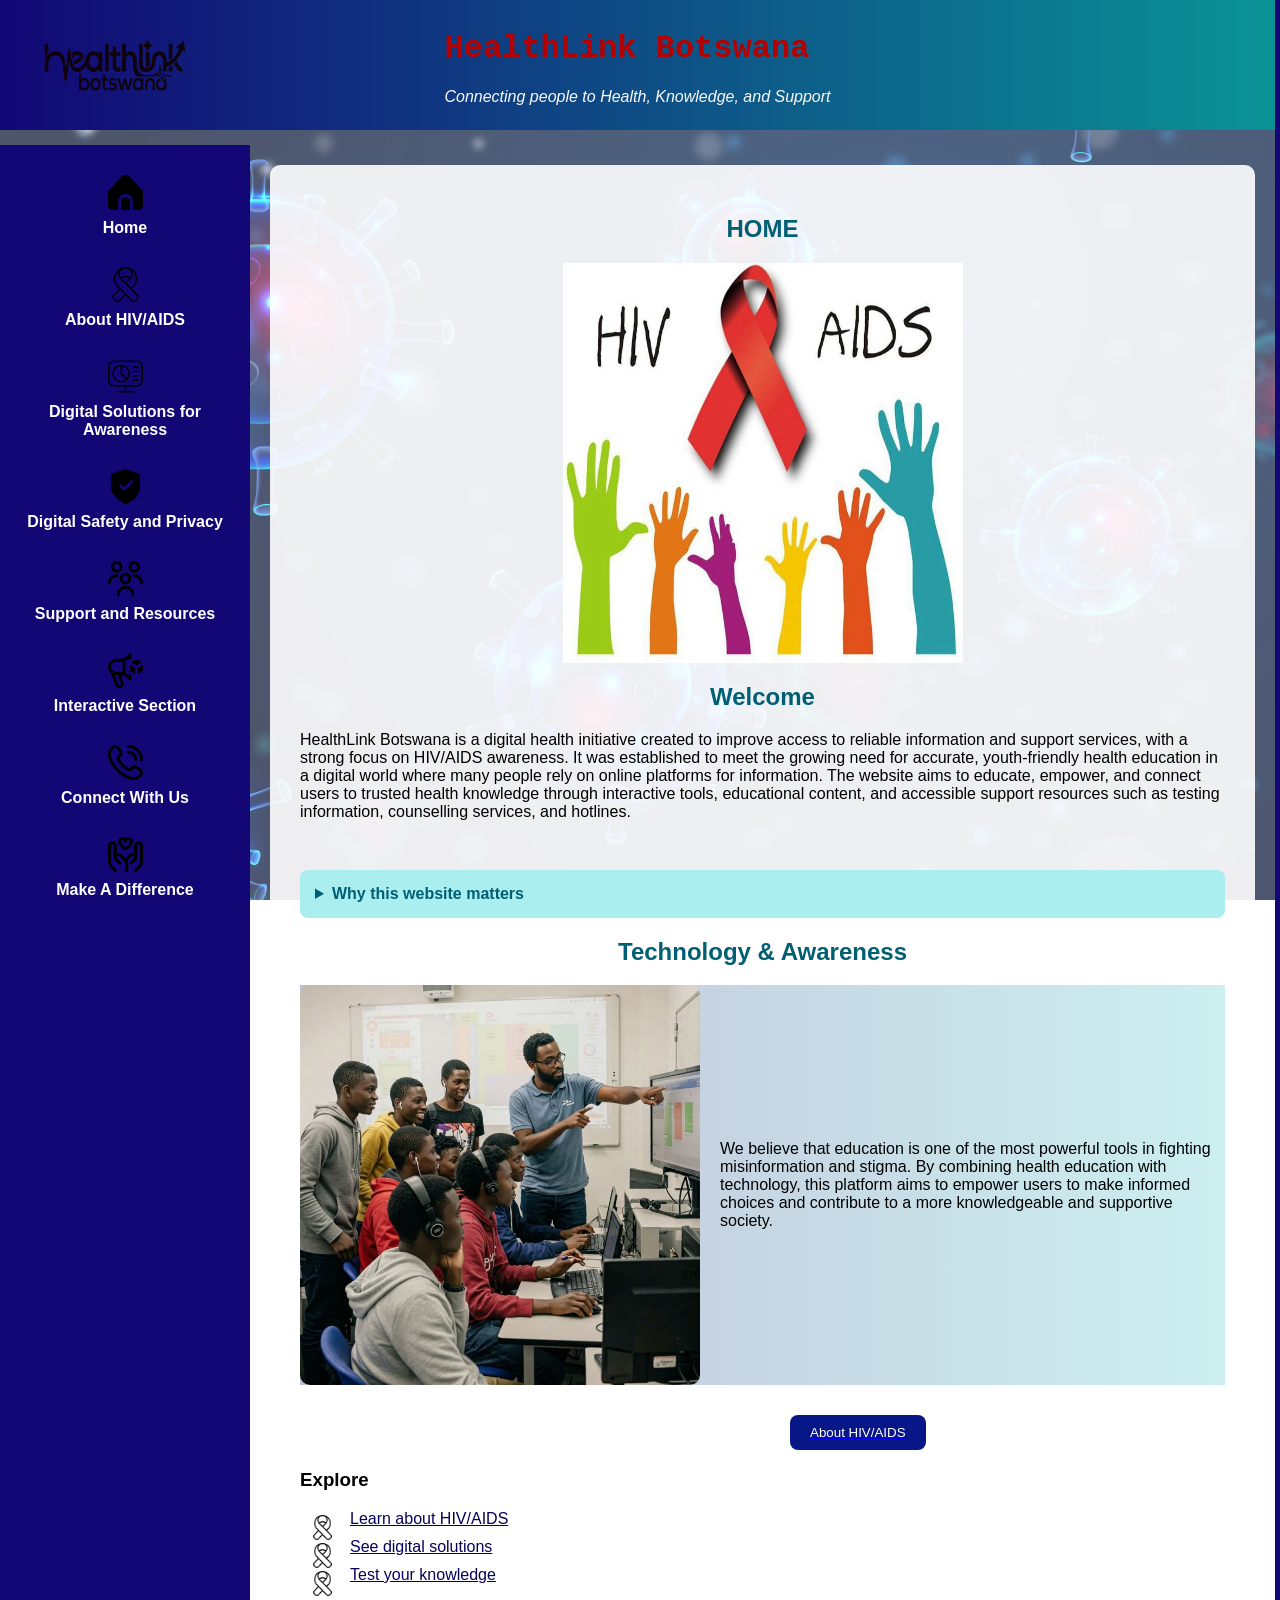
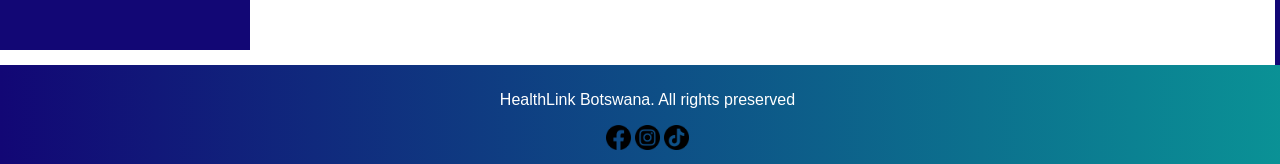
==== index.html @ a8f6ff53 "Updated content" ====
<!DOCTYPE html>
<html lang="en">
<head>
    <meta charset="UTF-8">
    <meta name="viewport" content="width=device-width, initial-scale=1.0">
    <title>Home page</title>

    <link rel="stylesheet" href="styles.css">

</head>
<body>
    <header id="topheader">

         <img src="icon images/image.png" alt="HealthLink Botswana logo" class="logo" width="200" height="150">

           <div class="title">
            <h1>HealthLink Botswana</h1>
            <p><em>Connecting people to Health, Knowledge, and Support</em></p>
           </div>
    </header>

<div class="container">
        <nav class="sidebar">

            <div>
             <img src="icon images/home (1).png" alt="home icon" width="50" height="50"> <a id="nav" href="home.html">Home</a> 
            </div>

            <div>
             <img src="icon images/ribbon.png" alt="about hiv/aids icon" width="50" height="50">
                <a id="nav" href="abouthivaids.html">About HIV/AIDS</a> 
            </div>

            <div>
             <img src="icon images/dashboard-monitor.png" alt="solutions forawareness icon" width="50" height="50">
                <a id="nav" href="solutionsforawareness.html">Digital Solutions for Awareness</a> 
            </div>

            <div>
             <img src="icon images/shield-check.png" alt="safety and privacy icon" width="50" height="50">
                <a id="nav" href="safetyandprivacy.html">Digital Safety and Privacy</a> 
            </div>

            <div>
             <img src="icon images/users-alt.png" alt="support and resources icon" width="50" height="50">
                <a id="nav" href="supportandresources.html">Support and Resources</a> 
            </div>

            <div>
             <img src="icon images/box-megaphone.png" alt="interactive section icon" width="50" height="50">
                <a id="nav" href="quiz.html">Interactive Section</a> 
            </div>

            <div>
             <img src="icon images/phone-call.png" alt="connect with us icon" width="50" height="50">
                <a id="nav" href="connect.html">Connect With Us</a> 
            </div>

            <div>
             <img src="icon images/hands-heart.png" alt="donate icon" width="50" height="50">
                <a id="nav" href="donate.html">Make A Difference</a> 
            </div>
        </nav>

<main id="content">
   
            <h2><strong>HOME</strong></h2>


        <img style="display:block; margin: 0 auto;" src="content images/Semua bergerak untuk pencegahan HIV.jpg" alt="HIV/AIDS Awareness" width="400" height="400">

        <h2><b>Welcome</b></h2>
       <p>HealthLink Botswana is a digital health initiative created to improve access to reliable information and support services, with a strong focus on HIV/AIDS awareness. It was established to meet the growing need for accurate, youth-friendly health education in a digital world where many people rely on online platforms for information. The website aims to educate, empower, and connect users to trusted health knowledge through interactive tools, educational content, and accessible support resources such as testing information, counselling services, and hotlines.</p>
        <br>

        <details>

            <summary><strong>Why this website matters</strong></summary>
            <p>HealthLink Botswana is important because HIV/AIDS remains a major health challenge, especially among young people, and misinformation can increase stigma and risk. By using digital technology, the platform helps spread accurate information quickly, encourages safe health practices, and promotes testing and awareness. It also provides a private and accessible way for users to learn and seek help, contributing to a more informed, supportive, and health-conscious society.</p>
        
        </details>

        <h2>Technology & Awareness</h2>

        <div class="contentrow">
        <img src="content images/Call For IT & Computer Volunteers in South Africa.jpg" alt="digital learning" width="100" height="100">

        <div class="text">
        <p>We believe that education is one of the most powerful tools in fighting misinformation and stigma. By combining health education with technology, this platform aims to empower users to make informed choices and contribute to a more knowledgeable and supportive society.</p>
        </div>
        </div>

         <a class="link" href="abouthivaids.html"><button>About HIV/AIDS</button></a>

         <h3>Explore</h3>
         <ul>
          <li><a class="links" href="abouthivaids.html">Learn about HIV/AIDS</a></li>
          <li><a class="links" href="solutionsforawareness.html">See digital solutions</a></li>
          <li><a class="links" href="quiz.html">Test your knowledge</a></li>
         </ul>
</main>
</div>

<footer>
      <p>HealthLink Botswana. All rights preserved</p> <img src="icon images/facebook.png" alt="facebook icon" width="25" height="25"> <img src="icon images/instagram-circle.png" alt="instagram icon" width="25" height="25"> <img src="icon images/tiktok-circle.png" alt="tiktok icon" width="25" height="25">
</footer>
</body>
</html>
---- styles.css ----
/* HEADER */
#topheader {
    display: flex;
    align-items: center;
    justify-content: center;
    position: relative;
    padding: 15px;
    background: linear-gradient(90deg, #120775, #0a9396);
    height: 100px;
    color: white;
}

.logo {
    position: absolute;
    left: 15px;
    width: 200px;
    height: 135px;
    mix-blend-mode: multiply;
}

/* TITLE */
.title h1 {
    color: #b30000;
    font-family: 'Courier New', Courier, monospace;
}

.title p em {
    color: #f9f9f9;
}

/* SIDEBAR */
.sidebar {
    width: 220px;
    background-color:   #120775;
    padding: 15px;
    height: auto;
   
}

.sidebar div {
    text-align: center;
    padding-top: 20px;
    transition: 0.3s;
    text-align: center;
    padding: 15px 0;
}

.sidebar div:hover {
    transform: scale(1.05);
}

.sidebar img {
    width: 35px;
    height: 35px;
}

.sidebar a {
    display: block;
    color: #ffffff;
    text-decoration: none;
    margin-top: 5px;
    font-weight: bold;
}

.sidebar a:hover {
    color: #000000;
}


/* LAYOUT */
.container {
    display: flex;
    margin-top: 15px;
    margin-bottom: 15px;
}

/* CONTENT */
#content {
    padding: 30px;
    flex: 1;
    background-color: rgba(255, 255, 255, 0.90);
    margin: 20px;
    border-radius: 10px;
}


#content h2, p em {
    color: #005f73;
    text-align: center;
}

/* LINKS */
.links {
    color: #06025a;
}

.links:hover {
    color: #005f73;
}

/* BUTTON */
.link button{
    background-color: #081788;
    color: #fffbfb;
    border: none;
    padding: 10px 20px;
    cursor: pointer;
    border-radius: 8px;
    text-decoration: none;
    display: flex;
    margin-left: 490px;
    margin-top: 20px;
}


.link button:hover {
    background-color: #4c428c;
    color: #ffffff;
}

/* DETAILS */
details {
    background-color: #aaeef0;
    padding: 15px;
    border-radius: 8px;
    margin: 15px 0;
}

summary {
    font-weight: bold;
    color: #005f73;
    cursor: pointer;
}

/* FOOTER */
footer {
     background: linear-gradient(90deg, #120775, #0a9396);
    color: #ffffff;
    text-align: center;
    padding: 10px;
    width: 100%;
}

body {
    margin: 0;
    font-family: Arial, Helvetica, sans-serif;
    background: 
        linear-gradient(rgba(255,255,255,0.3), rgba(255,255,255,0.3)),
        url("content images/3651394.jpg");
    background-size: cover;
    background-position: center;
    background-attachment: fixed;
    border-right: #120775 solid 5px;
    border-width: 5px;
    
}

ul {
    list-style: none; /* remove default bullets */
    padding-left: 10px;
    text-decoration: none;
}

ul li {
    position: relative;
    padding-left: 40px;
    margin-bottom: 10px;
}

ul li::before {
    content: "";
    position: absolute;
    left: 0;
    top: 5px;
    width: 25px;
    height: 25px;
    background-image: url("icon images/ribbon.png");
    background-size: cover;
    background-repeat: no-repeat;
}

#support {
    float: right;
    border: #010313 solid 2px;
    padding: 20px;
    background-color: rgba(255, 255, 255, 0.90);
    margin: 0 auto;
}

.card img {
    width: 100%;
    height: auto;
    border-radius: 8px;
}

.card h3 {
    color: #b30000;
}

.facts-section {
    text-align: center;
}

.cardscontainer {
    display: flex;
    justify-content: center;
    flex-wrap: wrap;
    gap: 20px;
}

.card {
    width: 220px;
    padding: 15px;
    border-radius: 10px;
    background: linear-gradient(90deg, #ccc8f1, #7fb8b9);
    box-shadow: 0 4px 8px rgba(0,0,0,0.1);
    display: flex;
    flex-direction: column;
    justify-content: space-between;
}

.question {
    background-color: #ffffff;
    padding: 20px;
    margin: 20px 0;
    border-radius: 10px;
    box-shadow: 0 4px 8px rgba(0,0,0,0.1);
    background: linear-gradient(90deg, #ccc8f1, #7fb8b9);
}

.question p {
    font-weight: bold;
    color: #005f73;
}

/* OPTIONS */
.question label {
    display: inline-block;
    margin: 8px 0;
    padding: 8px;
    border-radius: 6px;
    cursor: pointer;
    transition: 0.2s;
}

/* HOVER EFFECT */
.question label:hover {
    background-color: #e0fbfc;
}


/* MAIN DONATION LAYOUT */
.donationlayout {
    display: flex;
    gap: 30px;
    margin-top: 20px;
    flex-wrap: wrap; /* makes it responsive */
}

/* LEFT FORM */
.donationform {
    flex: 1;
    min-width: 300px;
    background: #ffffff;
    padding: 20px;
    border-radius: 10px;
    box-shadow: 0 4px 8px rgba(0,0,0,0.1);
    background: linear-gradient(90deg, #ccc8f1, #7fb8b9);
}

/* RIGHT INFO */
.donationinfo {
    flex: 1;
    min-width: 300px;
    background: #ffffff;
    padding: 20px;
    border-radius: 10px;
    box-shadow: 0 4px 8px rgba(0,0,0,0.1);
    background: linear-gradient(90deg, #ccc8f1, #7fb8b9);
}

/* IMAGE CLEANUP */
.donationinfo img {
    width: 100%;
    height: auto;
    border-radius: 10px;
    margin-bottom: 15px;
}

/* THANK YOU SECTION */
.thankyou {
    margin-top: 30px;
    padding: 20px;
    background: linear-gradient(90deg, #ccc8f1, #7fb8b9);
    border-radius: 10px;
    text-align: center;
    width: 100%;
}

input {
    width: 95%;
    padding: 10px;
    border-radius: 20px;
    border: 2px solid #020101;
    margin-bottom: 15px
}

.tablelayout {
    display: grid;
    grid-template-columns: repeat(2, 1fr); /* 2 per row */
    gap: 25px;
    margin-top: 50px;
}

.table {
    background: linear-gradient(90deg, #ccc8f1, #7fb8b9);
    padding: 15px;
    border-radius: 10px;
    box-shadow: 0 4px 8px rgba(0,0,0,0.1);
    display: flex;
    flex-direction: column;
}

.table h2 {
    text-align: center;
    margin-bottom: 10px;
}

table {
    width: 100%;
    border-collapse: collapse;
    margin-top: 10px;
}

th {
    background-color: #120775;
    color: white;
    padding: 10px;
    text-align: left;
}

td {
    padding: 8px;
    border-bottom: 1px solid #ccc;
}

tr:hover {
    background-color: #e0fbfc;
}

.asklayout {
    display: flex;
    gap: 30px;
    margin-top: 20px;
    flex-wrap: wrap;
}

.ask {
    flex: 1;
    min-width: 300px;
    background: #ffffff;
    padding: 20px;
    border-radius: 10px;
    box-shadow: 0 4px 8px rgba(0,0,0,0.1);
    background: linear-gradient(90deg, #ccc8f1, #7fb8b9);
}

.sidecontent {
    flex: 1;
    min-width: 300px;
    background: #ffffff;
    padding: 20px;
    border-radius: 10px;
    box-shadow: 0 4px 8px rgba(0,0,0,0.1);
    background: linear-gradient(90deg, #ccc8f1, #7fb8b9);
}

.sidecontent img {
    width: 50px;
    height: auto;
    border-radius: 10px;
    margin-bottom: 15px;
}

.bottomcontent {
    margin-top: 30px;
    padding: 20px;
    background: linear-gradient(90deg, #ccc8f1, #7fb8b9);
    border-radius: 10px;
    text-align: center;
    width: 100%;
}

.ask form input,
.ask form textarea {
    width: 95%;
    padding: 10px;
    border-radius: 20px;
    border: 2px solid #020101;
    margin-bottom: 15px;
}

.contentrow {
    display: flex;
    align-items: center; /* vertically align text with image */
    gap: 20px;
    margin-bottom: 30px;
    background: linear-gradient(90deg, #c1bed7, #cceff0);
    
}

.contentrow img {
    width: 400px;
    height: auto;
    border-radius: 10px;
}

.contentrow .text {
    flex: 1;
}

.caption {
    text-align: center;
}
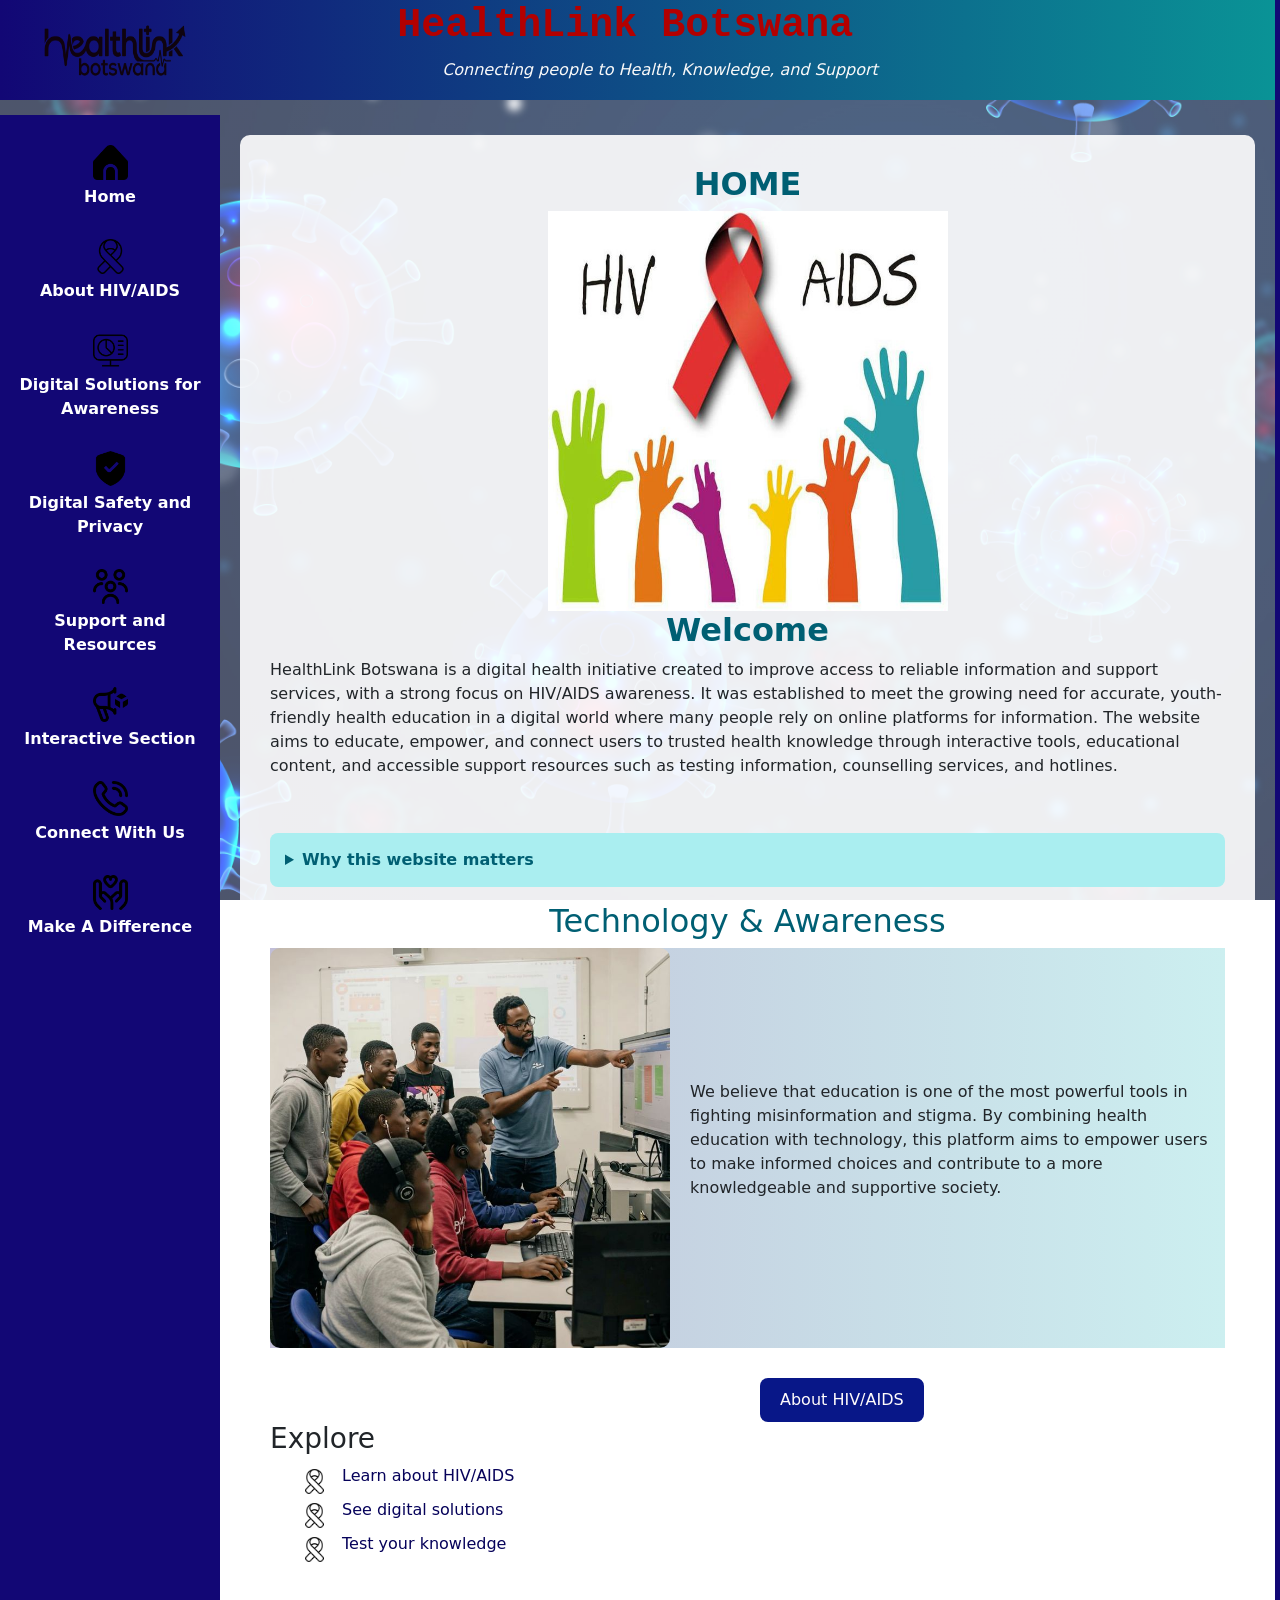
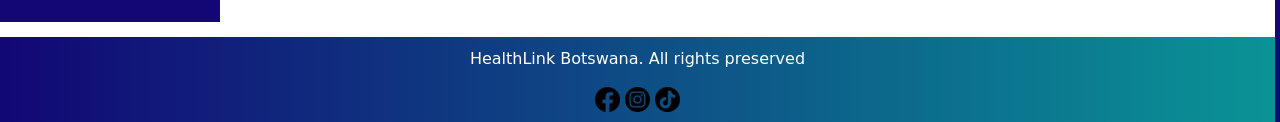
==== commit b04c9a74: "Update content" ====
--- a/index.html
+++ b/index.html
@@ -6,6 +6,7 @@
     <title>Home page</title>
 
     <link rel="stylesheet" href="styles.css">
+    <link href="https://cdn.jsdelivr.net/npm/bootstrap@5.3.0/dist/css/bootstrap.min.css" rel="stylesheet">
 
 </head>
 <body>
@@ -19,11 +20,11 @@
            </div>
     </header>
 
-<div class="container">
+<div class="main-container">
         <nav class="sidebar">
 
             <div>
-             <img src="icon images/home (1).png" alt="home icon" width="50" height="50"> <a id="nav" href="home.html">Home</a> 
+             <img src="icon images/home (1).png" alt="home icon" width="50" height="50"> <a id="nav" href="index.html">Home</a> 
             </div>
 
             <div>
@@ -90,13 +91,13 @@
         </div>
         </div>
 
-         <a class="link" href="abouthivaids.html"><button>About HIV/AIDS</button></a>
+         <a class="link" style="text-decoration: none;" href="abouthivaids.html"><button>About HIV/AIDS</button></a>
 
          <h3>Explore</h3>
          <ul>
-          <li><a class="links" href="abouthivaids.html">Learn about HIV/AIDS</a></li>
-          <li><a class="links" href="solutionsforawareness.html">See digital solutions</a></li>
-          <li><a class="links" href="quiz.html">Test your knowledge</a></li>
+          <li><a class="links" style="text-decoration: none;" href="abouthivaids.html">Learn about HIV/AIDS</a></li>
+          <li><a class="links" style="text-decoration: none;" href="solutionsforawareness.html">See digital solutions</a></li>
+          <li><a class="links" style="text-decoration: none;" href="quiz.html">Test your knowledge</a></li>
          </ul>
 </main>
 </div>
--- a/styles.css
+++ b/styles.css
@@ -22,10 +22,12 @@
 .title h1 {
     color: #b30000;
     font-family: 'Courier New', Courier, monospace;
+    font-weight: bold;
 }
 
 .title p em {
     color: #f9f9f9;
+    margin-left: 45px;
 }
 
 /* SIDEBAR */
@@ -68,7 +70,7 @@
 
 
 /* LAYOUT */
-.container {
+.main-container {
     display: flex;
     margin-top: 15px;
     margin-bottom: 15px;
@@ -421,4 +423,4 @@
 
 .caption {
     text-align: center;
-}
+}
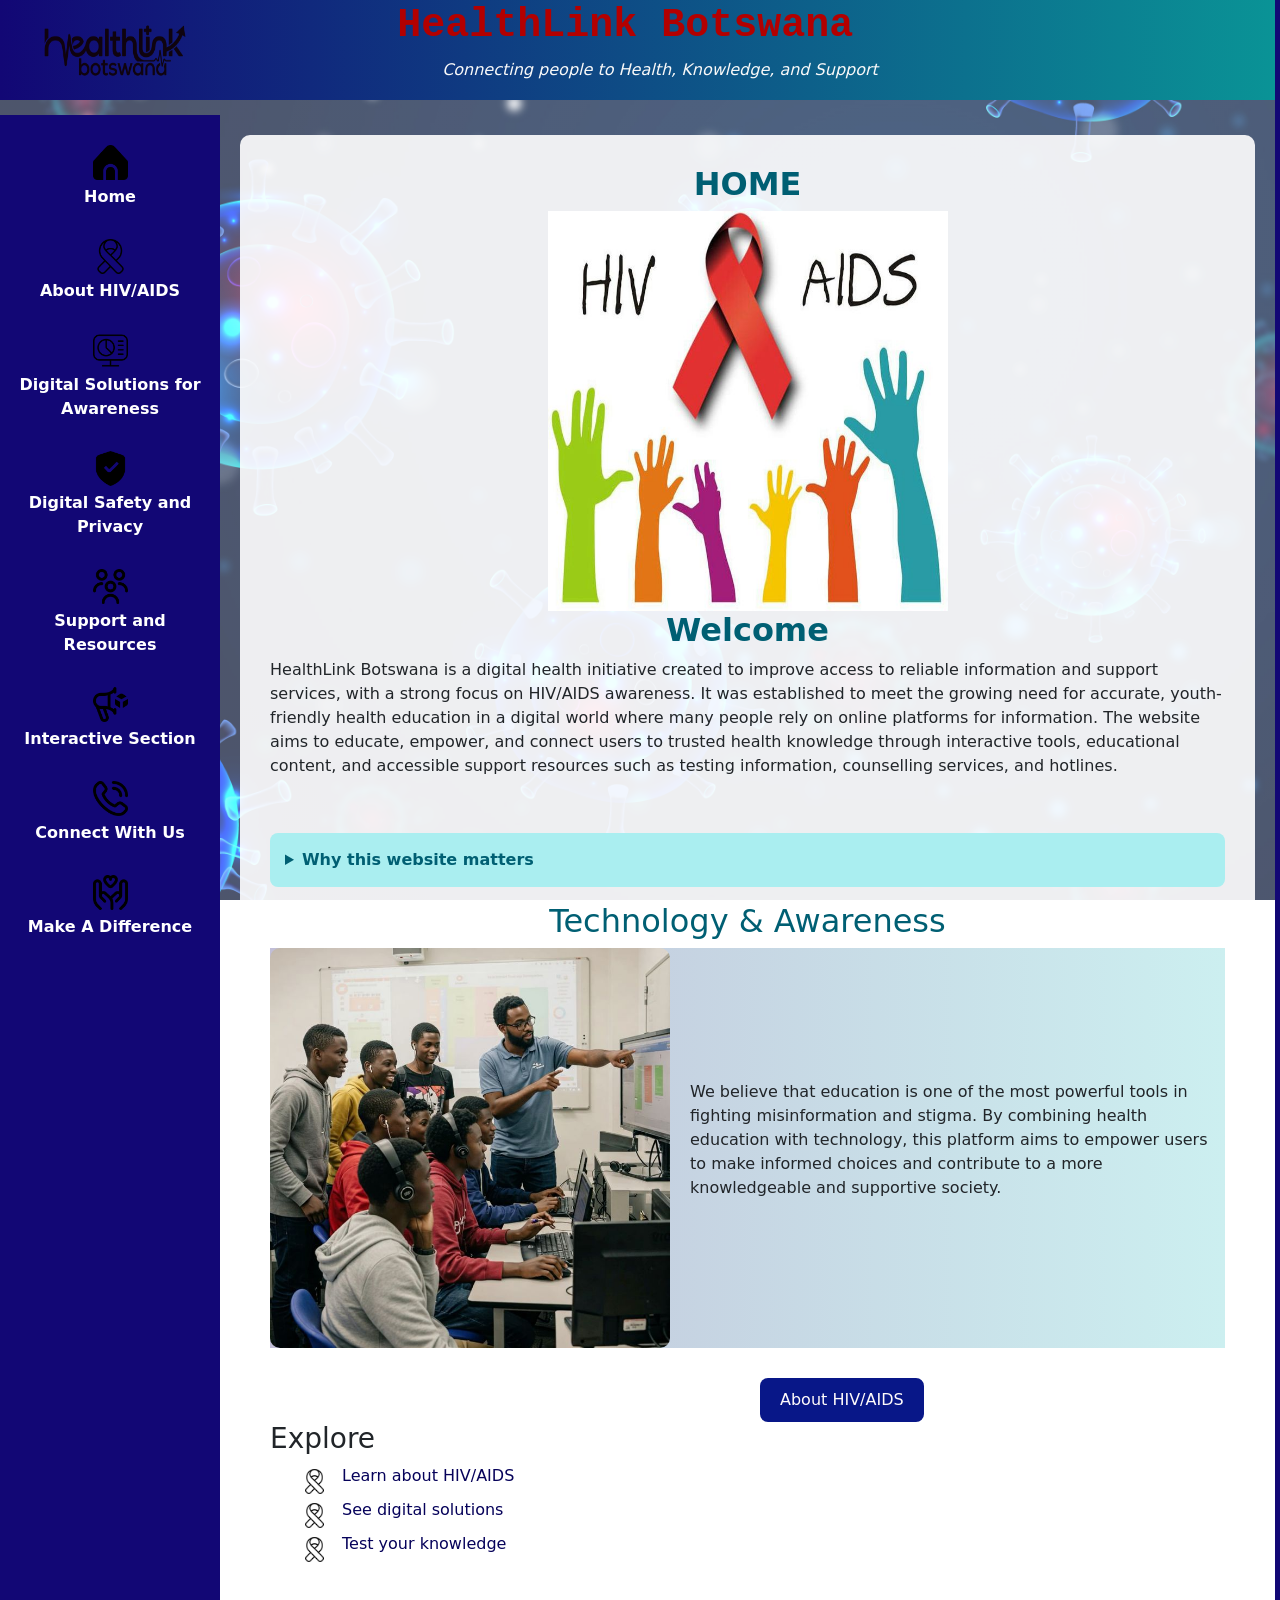
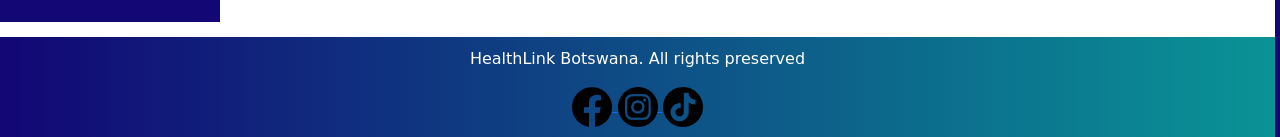
==== commit 0413fb57: "Updated content" ====
--- a/index.html
+++ b/index.html
@@ -91,7 +91,7 @@
         </div>
         </div>
 
-         <a class="link" style="text-decoration: none;" href="abouthivaids.html"><button>About HIV/AIDS</button></a>
+         <a class="link" style="text-decoration: none;" href="abouthivaids.html"><button class="btn btn-primary">About HIV/AIDS</button></a>
 
          <h3>Explore</h3>
          <ul>
@@ -103,7 +103,19 @@
 </div>
 
 <footer>
-      <p>HealthLink Botswana. All rights preserved</p> <img src="icon images/facebook.png" alt="facebook icon" width="25" height="25"> <img src="icon images/instagram-circle.png" alt="instagram icon" width="25" height="25"> <img src="icon images/tiktok-circle.png" alt="tiktok icon" width="25" height="25">
+      <p>HealthLink Botswana. All rights preserved</p>
+       
+      <a href="https://www.facebook.com/profile.php?id=61589558601942">
+      <img src="icon images/facebook.png" alt="facebook icon" width="40" height="40">
+      </a>
+
+       <a href="https://www.instagram.com/_healthlink_botswana_?igsh=Yjhic2hidzdpbTRh">
+       <img src="icon images/instagram-circle.png" alt="instagram icon" width="40" height="40"> 
+       </a>
+       
+       <a href="https://www.tiktok.com/@bochaip?_r=1&_t=ZS-968pUxhueG4">
+       <img src="icon images/tiktok-circle.png" alt="tiktok icon" width="40" height="40">
+       </a>
 </footer>
 </body>
 </html>
--- a/styles.css
+++ b/styles.css
@@ -314,7 +314,7 @@
     margin-top: 50px;
 }
 
-.table {
+.resource-table {
     background: linear-gradient(90deg, #ccc8f1, #7fb8b9);
     padding: 15px;
     border-radius: 10px;
@@ -323,30 +323,30 @@
     flex-direction: column;
 }
 
-.table h2 {
+.resource-table h2 {
     text-align: center;
     margin-bottom: 10px;
 }
 
-table {
+.resource-table table {
     width: 100%;
     border-collapse: collapse;
     margin-top: 10px;
 }
 
-th {
+.resource-table th {
     background-color: #120775;
     color: white;
     padding: 10px;
     text-align: left;
 }
 
-td {
+.resource-table td {
     padding: 8px;
-    border-bottom: 1px solid #ccc;
-}
-
-tr:hover {
+    border-bottom: 1px solid #121111;
+}
+
+.resource-table tr:hover {
     background-color: #e0fbfc;
 }
 
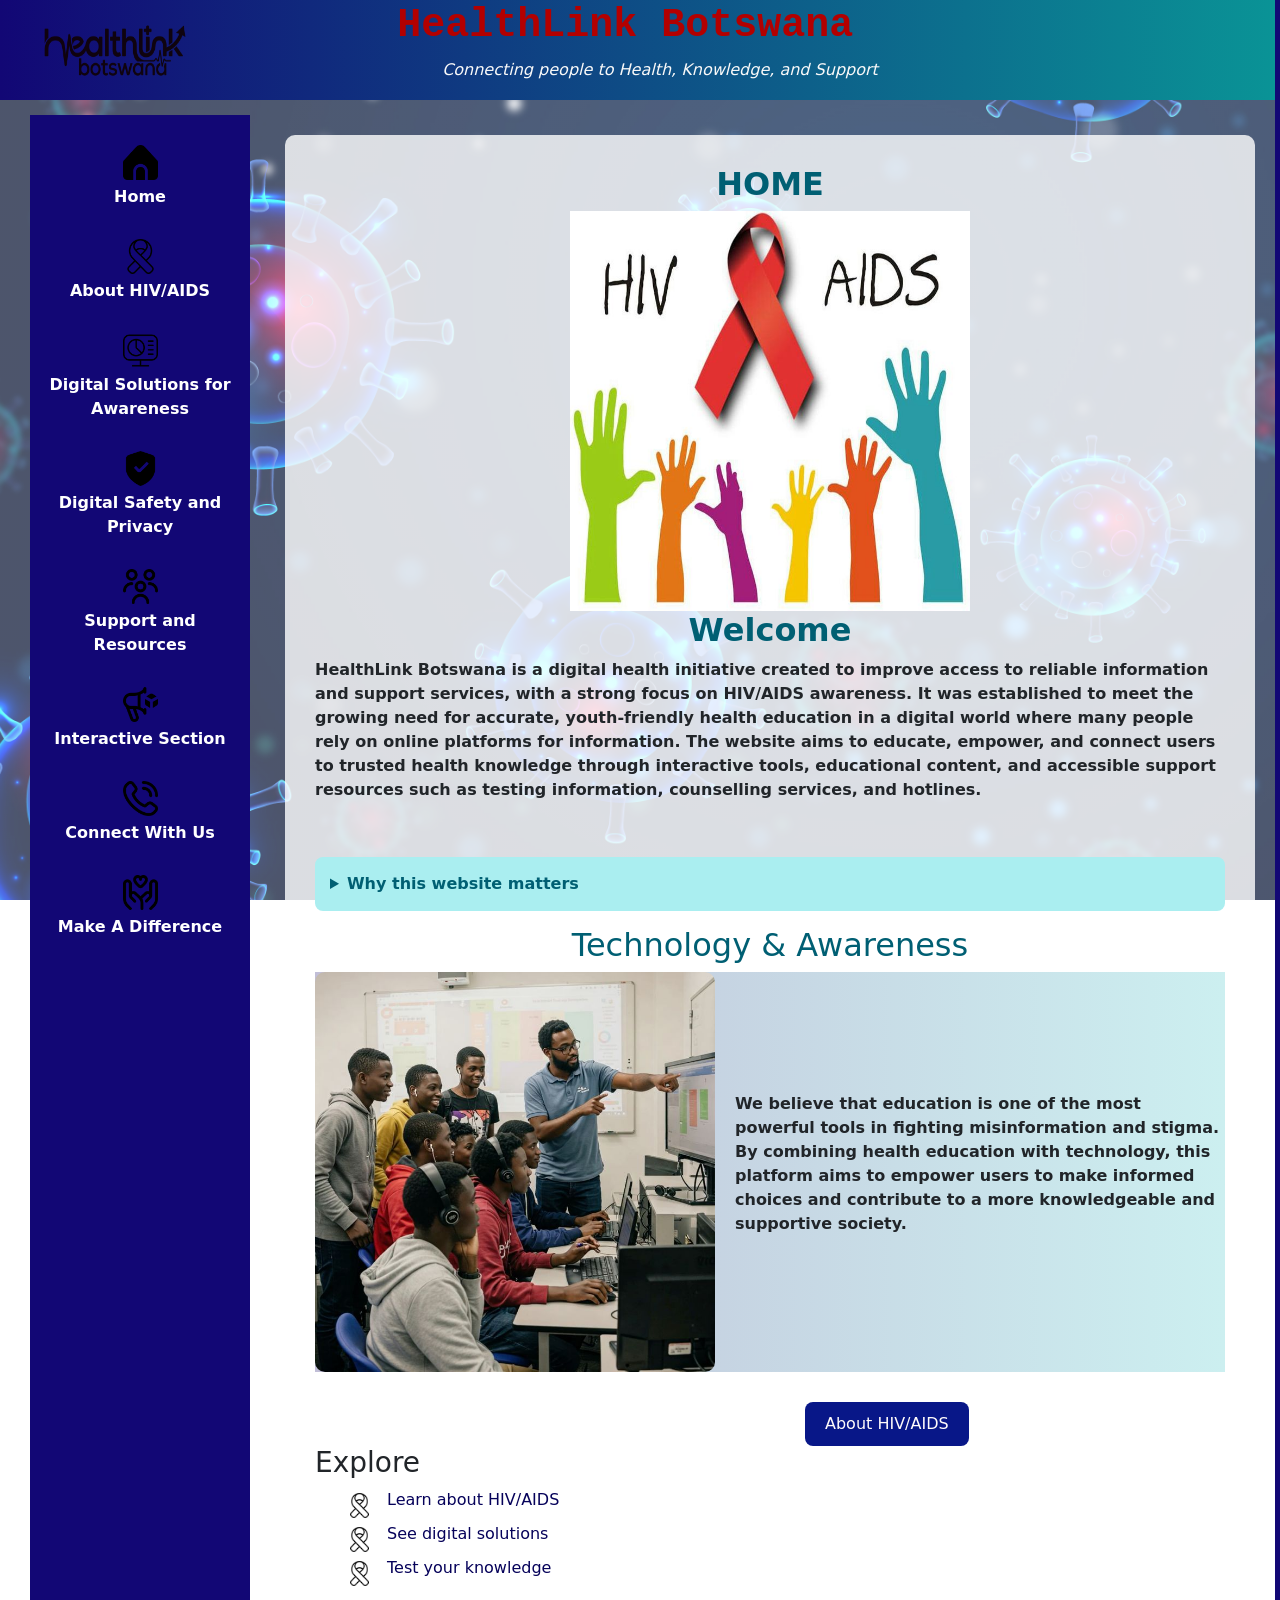
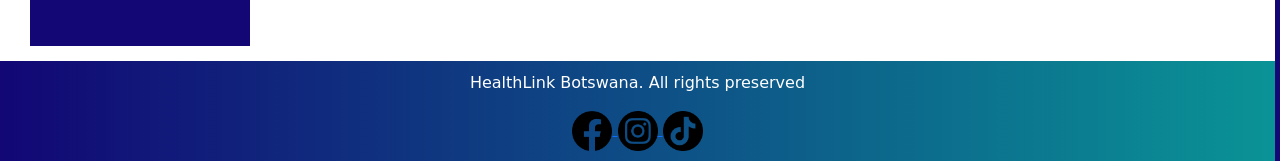
==== commit 505d86ab: "Updated content" ====
--- a/index.html
+++ b/index.html
@@ -71,7 +71,7 @@
         <img style="display:block; margin: 0 auto;" src="content images/Semua bergerak untuk pencegahan HIV.jpg" alt="HIV/AIDS Awareness" width="400" height="400">
 
         <h2><b>Welcome</b></h2>
-       <p>HealthLink Botswana is a digital health initiative created to improve access to reliable information and support services, with a strong focus on HIV/AIDS awareness. It was established to meet the growing need for accurate, youth-friendly health education in a digital world where many people rely on online platforms for information. The website aims to educate, empower, and connect users to trusted health knowledge through interactive tools, educational content, and accessible support resources such as testing information, counselling services, and hotlines.</p>
+       <p class="fw-bold">HealthLink Botswana is a digital health initiative created to improve access to reliable information and support services, with a strong focus on HIV/AIDS awareness. It was established to meet the growing need for accurate, youth-friendly health education in a digital world where many people rely on online platforms for information. The website aims to educate, empower, and connect users to trusted health knowledge through interactive tools, educational content, and accessible support resources such as testing information, counselling services, and hotlines.</p>
         <br>
 
         <details>
@@ -84,10 +84,11 @@
         <h2>Technology & Awareness</h2>
 
         <div class="contentrow">
+
         <img src="content images/Call For IT & Computer Volunteers in South Africa.jpg" alt="digital learning" width="100" height="100">
 
         <div class="text">
-        <p>We believe that education is one of the most powerful tools in fighting misinformation and stigma. By combining health education with technology, this platform aims to empower users to make informed choices and contribute to a more knowledgeable and supportive society.</p>
+        <p class="fw-bold">We believe that education is one of the most powerful tools in fighting misinformation and stigma. By combining health education with technology, this platform aims to empower users to make informed choices and contribute to a more knowledgeable and supportive society.</p>
         </div>
         </div>
 
@@ -104,7 +105,7 @@
 
 <footer>
       <p>HealthLink Botswana. All rights preserved</p>
-       
+
       <a href="https://www.facebook.com/profile.php?id=61589558601942">
       <img src="icon images/facebook.png" alt="facebook icon" width="40" height="40">
       </a>
--- a/styles.css
+++ b/styles.css
@@ -36,6 +36,8 @@
     background-color:   #120775;
     padding: 15px;
     height: auto;
+    margin-left: 30px;
+    margin-right: 15px;
    
 }
 
@@ -80,7 +82,7 @@
 #content {
     padding: 30px;
     flex: 1;
-    background-color: rgba(255, 255, 255, 0.90);
+    background-color: rgba(255, 255, 255, 0.80);
     margin: 20px;
     border-radius: 10px;
 }
@@ -423,4 +425,28 @@
 
 .caption {
     text-align: center;
+}
+
+@media (max-width: 768px) {
+
+    .main-container {
+        flex-direction: column;
+    }
+
+    .sidebar {
+        width: 100%;
+        margin: 0;
+    }
+
+    .tablelayout {
+        grid-template-columns: 1fr;
+    }
+
+    .contentrow {
+        flex-direction: column;
+    }
+
+    .link button {
+        margin-left: 0;
+    }
 }
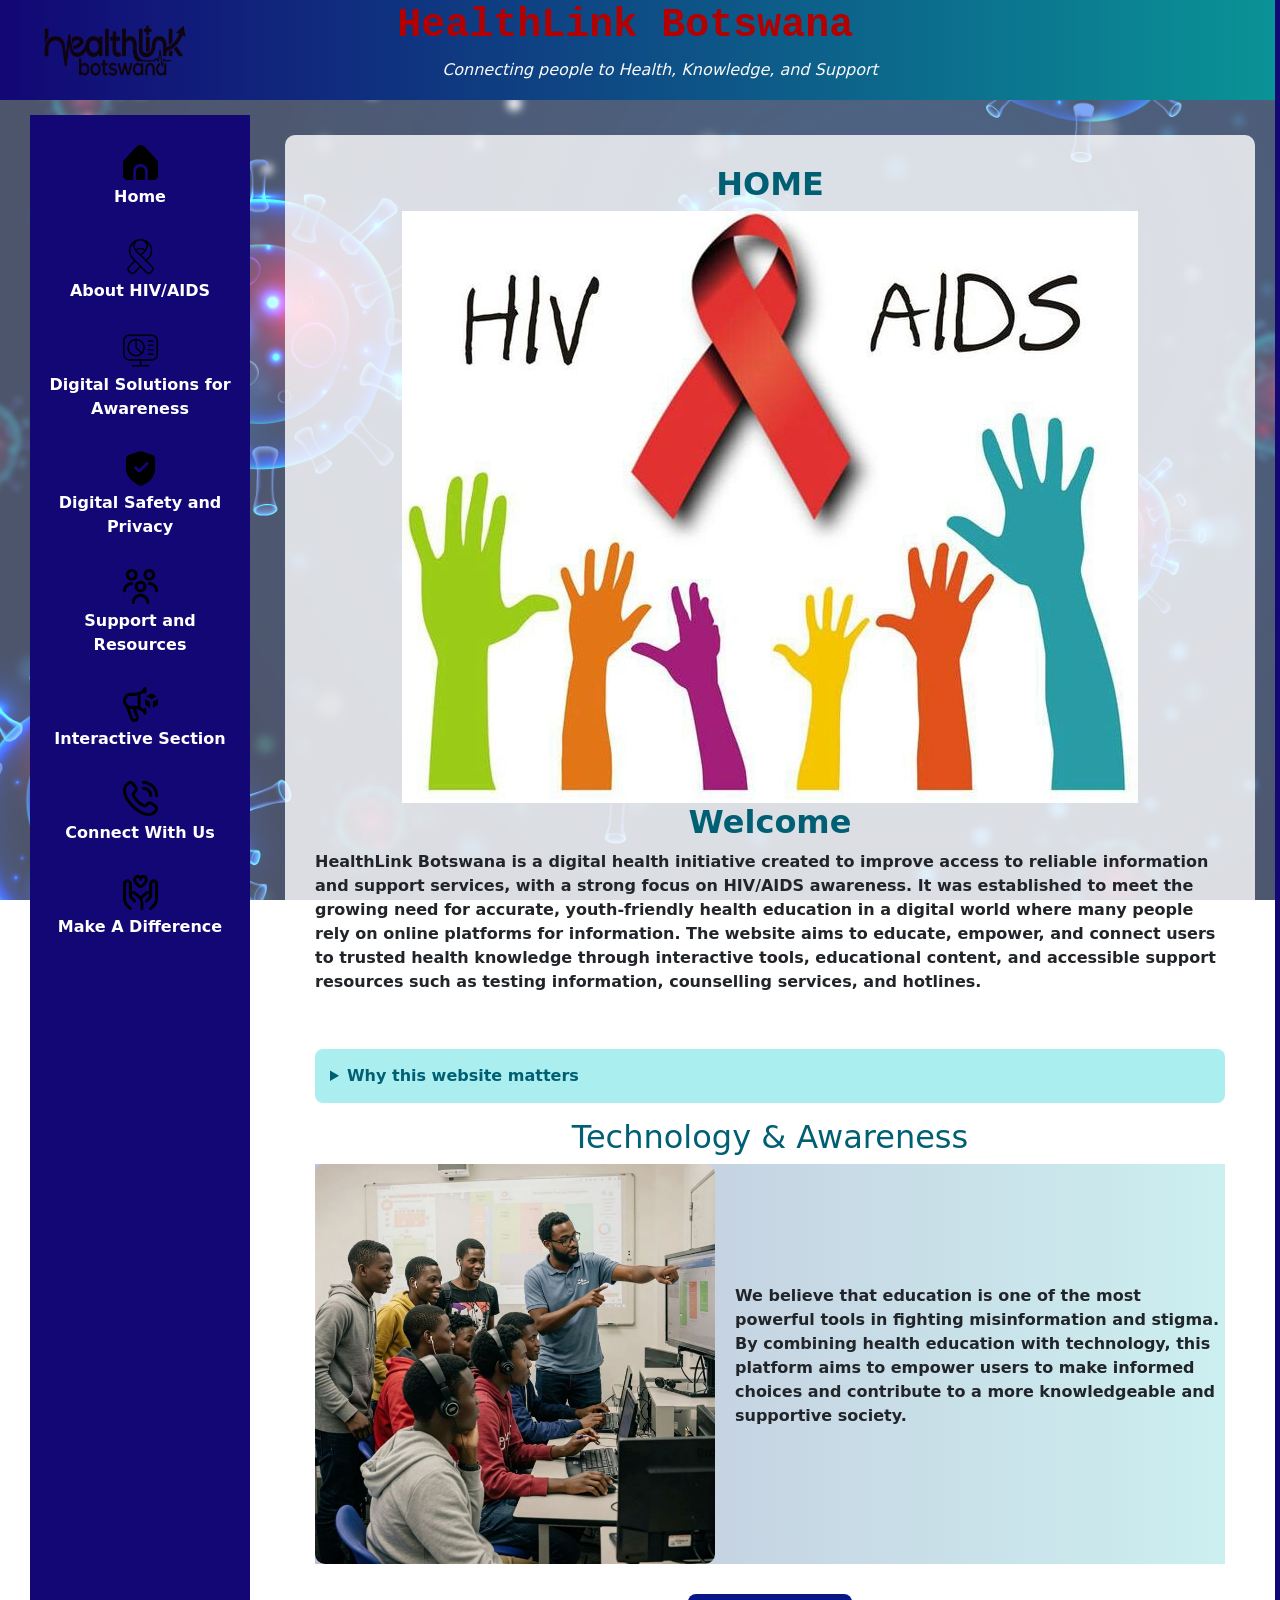
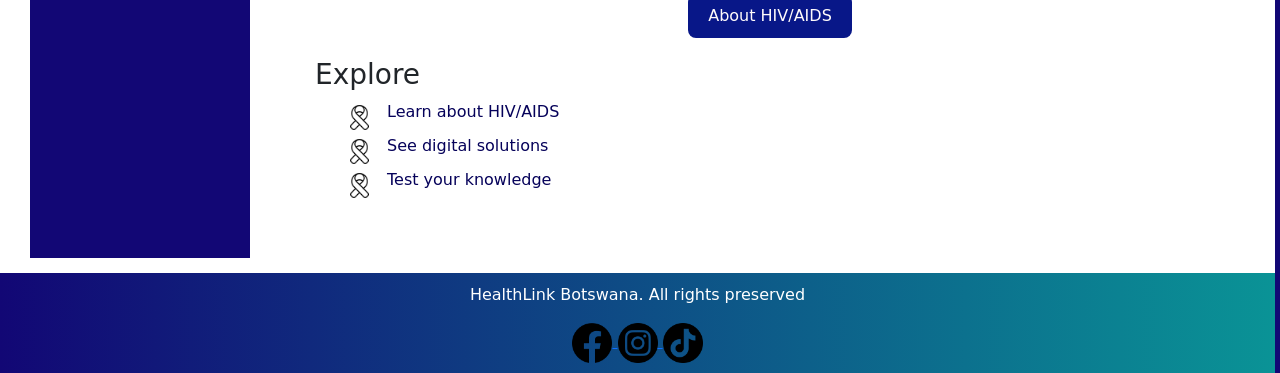
==== commit d4333656: "Updataed content" ====
--- a/index.html
+++ b/index.html
@@ -12,7 +12,7 @@
 <body>
     <header id="topheader">
 
-         <img src="icon images/image.png" alt="HealthLink Botswana logo" class="logo" width="200" height="150">
+         <img src="icon images/image.png" alt="HealthLink Botswana logo" class="logo">
 
            <div class="title">
             <h1>HealthLink Botswana</h1>
@@ -68,7 +68,7 @@
             <h2><strong>HOME</strong></h2>
 
 
-        <img style="display:block; margin: 0 auto;" src="content images/Semua bergerak untuk pencegahan HIV.jpg" alt="HIV/AIDS Awareness" width="400" height="400">
+        <img style="display:block; margin: 0 auto;" src="content images/Semua bergerak untuk pencegahan HIV.jpg" alt="HIV/AIDS Awareness">
 
         <h2><b>Welcome</b></h2>
        <p class="fw-bold">HealthLink Botswana is a digital health initiative created to improve access to reliable information and support services, with a strong focus on HIV/AIDS awareness. It was established to meet the growing need for accurate, youth-friendly health education in a digital world where many people rely on online platforms for information. The website aims to educate, empower, and connect users to trusted health knowledge through interactive tools, educational content, and accessible support resources such as testing information, counselling services, and hotlines.</p>
--- a/styles.css
+++ b/styles.css
@@ -91,6 +91,12 @@
 #content h2, p em {
     color: #005f73;
     text-align: center;
+}
+
+.contentrow img,
+#content img {
+    max-width: 100%;
+    height: auto;
 }
 
 /* LINKS */
@@ -114,8 +120,14 @@
     display: flex;
     margin-left: 490px;
     margin-top: 20px;
-}
-
+    display: block;
+    margin: 20px auto;
+}
+
+img {
+    max-width: 100%;
+    height: auto;
+}
 
 .link button:hover {
     background-color: #4c428c;
@@ -429,24 +441,56 @@
 
 @media (max-width: 768px) {
 
+    /* Stack sidebar and content */
     .main-container {
         flex-direction: column;
     }
 
+    /* Sidebar full width */
     .sidebar {
         width: 100%;
         margin: 0;
     }
 
+    /* Tables become one column */
     .tablelayout {
         grid-template-columns: 1fr;
     }
 
+    /* Stack content rows */
     .contentrow {
         flex-direction: column;
     }
 
+    /* Images responsive */
+    .contentrow img,
+    .logo,
+    #content img {
+        max-width: 100%;
+        height: auto;
+    }
+
+    /* Buttons centered */
     .link button {
-        margin-left: 0;
-    }
-}+        margin-left: auto;
+        margin-right: auto;
+        display: block;
+    }
+
+    /* Reduce padding on small screens */
+    #content {
+        margin: 10px;
+        padding: 15px;
+    }
+
+    /* Ask layout responsive */
+    .asklayout {
+        flex-direction: column;
+    }
+
+    /* Donation layout responsive */
+    .donationlayout {
+        flex-direction: column;
+    }
+}
+
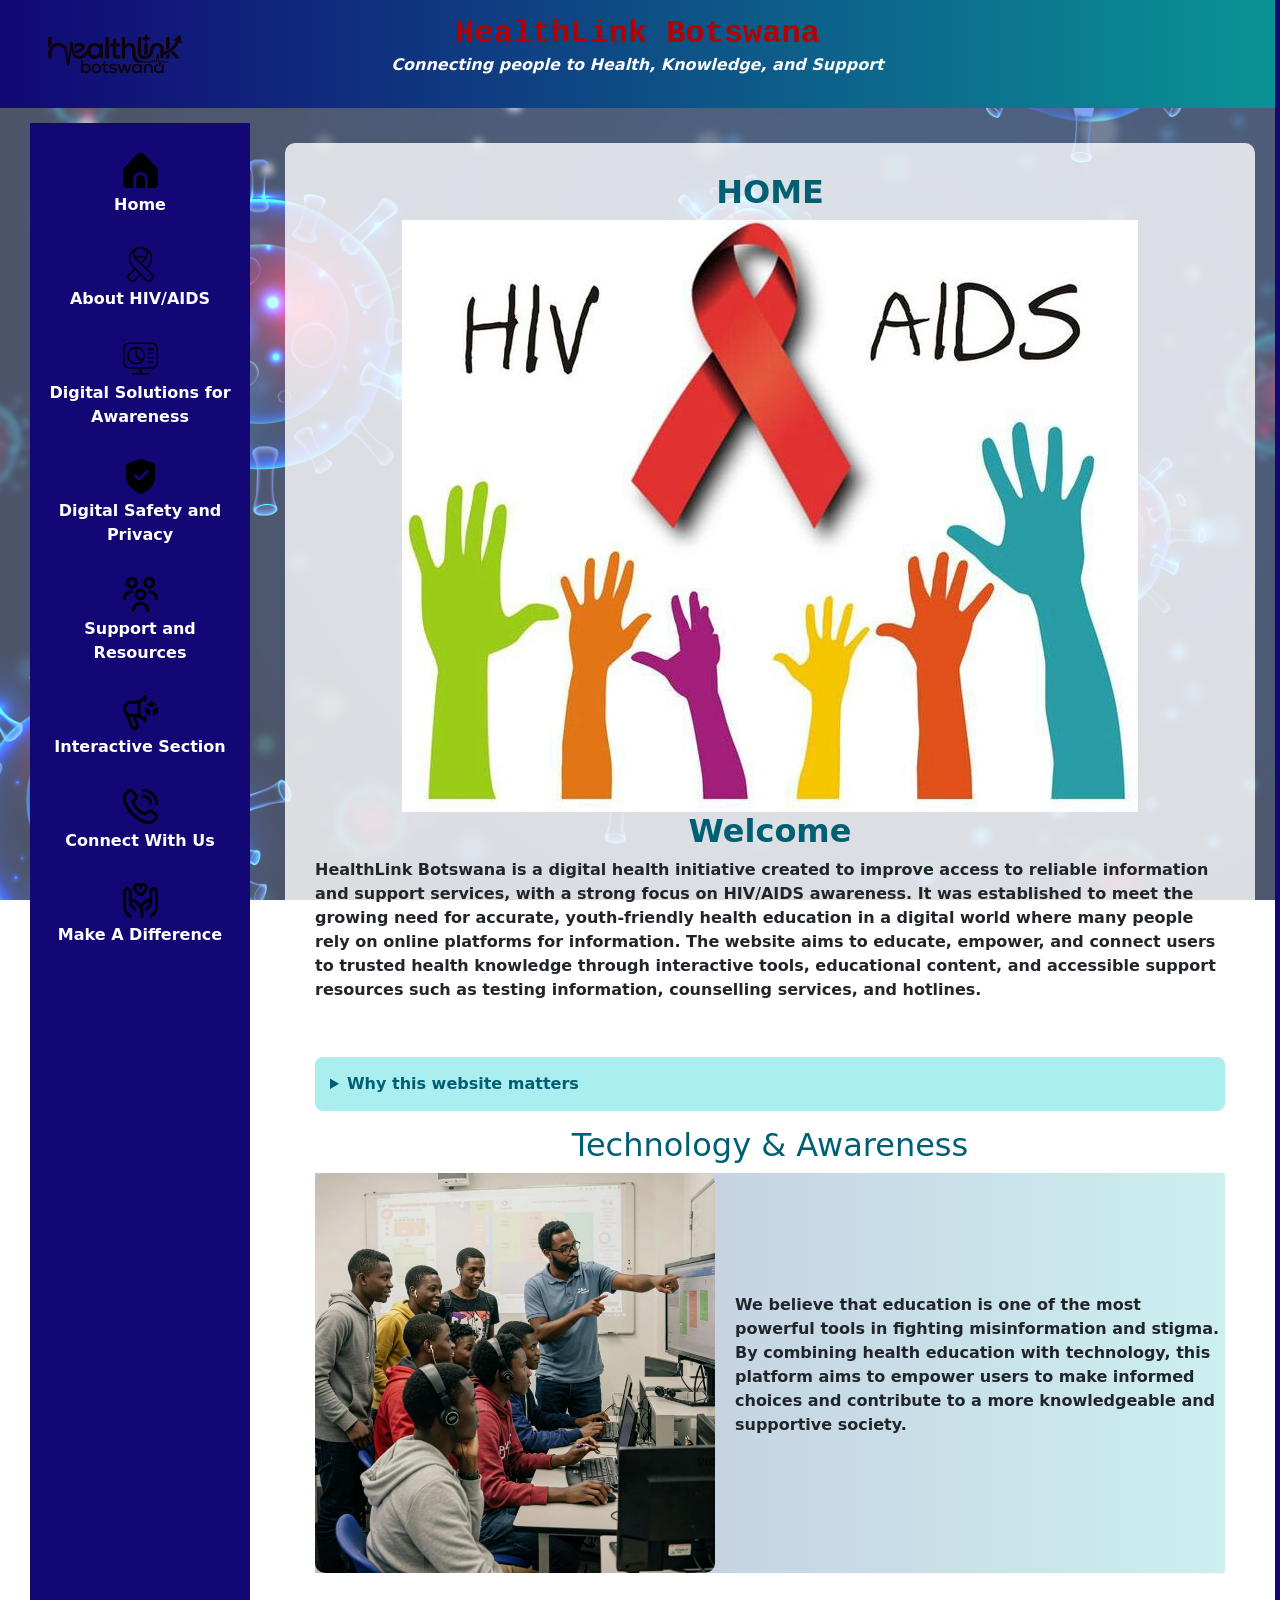
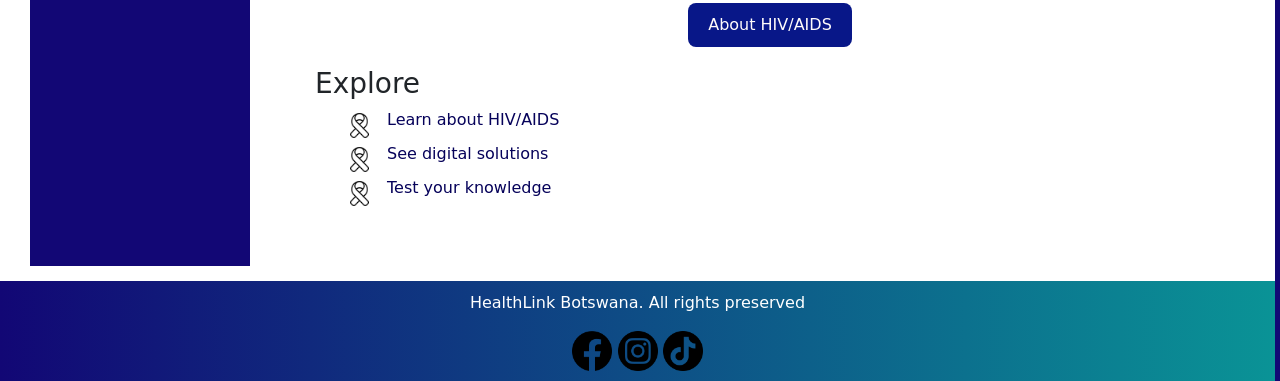
==== commit 176da906: "Updated content" ====
--- a/index.html
+++ b/index.html
@@ -16,7 +16,7 @@
 
            <div class="title">
             <h1>HealthLink Botswana</h1>
-            <p><em>Connecting people to Health, Knowledge, and Support</em></p>
+            <p class="fw-bold"><em>Connecting people to Health, Knowledge, and Support</em></p>
            </div>
     </header>
 
--- a/styles.css
+++ b/styles.css
@@ -4,18 +4,21 @@
     align-items: center;
     justify-content: center;
     position: relative;
-    padding: 15px;
+    padding: 15px 20px;
     background: linear-gradient(90deg, #120775, #0a9396);
-    height: 100px;
     color: white;
+    flex-wrap: wrap;
+    text-align: center;
 }
 
 .logo {
+ 
     position: absolute;
-    left: 15px;
-    width: 200px;
-    height: 135px;
+    left: 20px;
+    width: 190px;
+    height: auto;
     mix-blend-mode: multiply;
+
 }
 
 /* TITLE */
@@ -23,11 +26,14 @@
     color: #b30000;
     font-family: 'Courier New', Courier, monospace;
     font-weight: bold;
+    margin: 0;
+    font-size: 2rem;
 }
 
 .title p em {
     color: #f9f9f9;
-    margin-left: 45px;
+    margin: 0;
+    font-size: 1rem;
 }
 
 /* SIDEBAR */
@@ -155,6 +161,10 @@
     text-align: center;
     padding: 10px;
     width: 100%;
+}
+
+footer a {
+    text-decoration: none;
 }
 
 body {
@@ -494,3 +504,24 @@
     }
 }
 
+@media (max-width: 768px) {
+
+    #topheader {
+        flex-direction: column;
+        padding: 20px 10px;
+    }
+
+    .logo {
+        width: 100px;
+        margin-bottom: 10px;
+        position: static;
+    }
+
+    .title h1 {
+        font-size: 1.5rem;
+    }
+
+    .title p em {
+        font-size: 0.9rem;
+    }
+}
